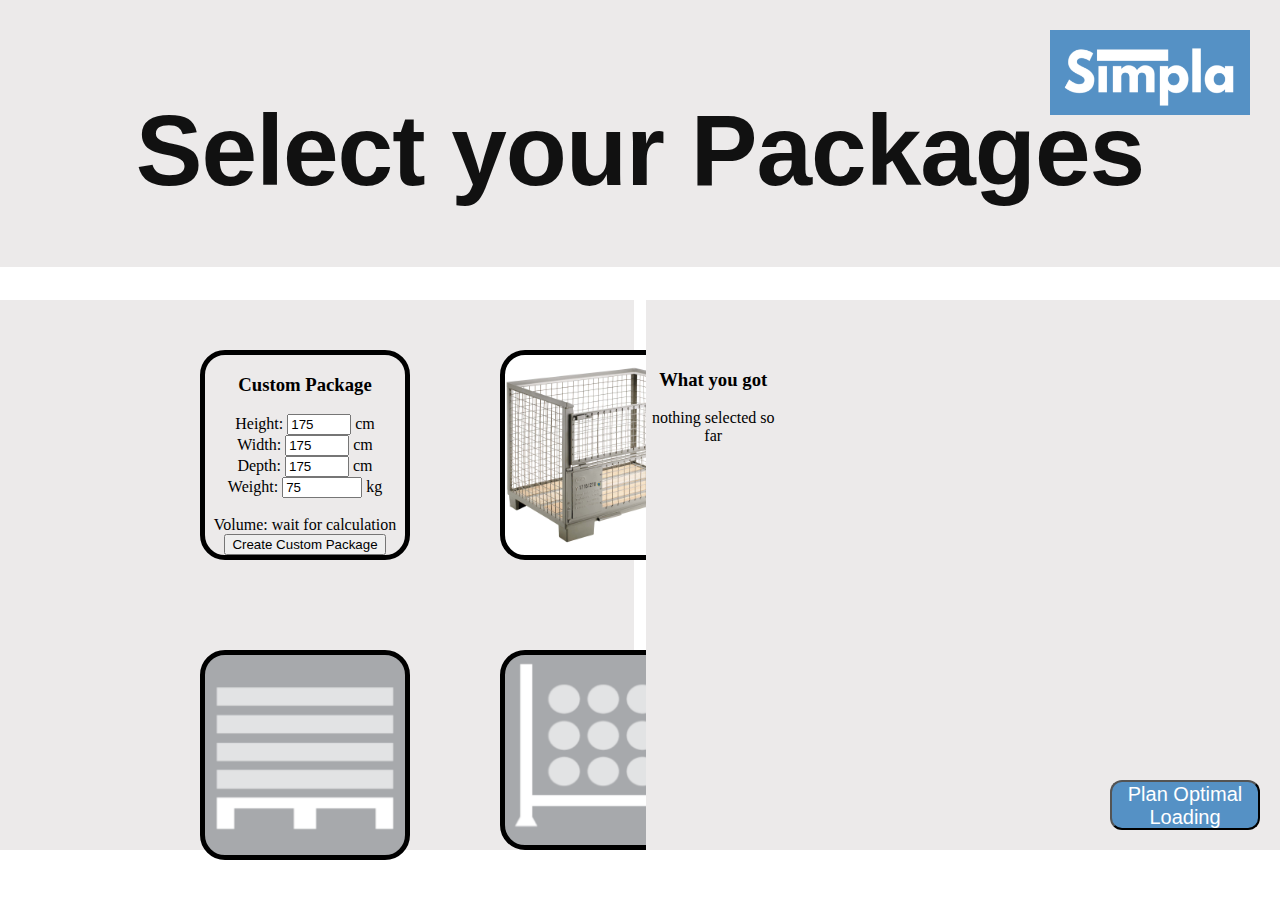
==== Select_Box.html @ 870b2471 "change_wording_to_packages" ====
<head>
    <title>SIMPLA</title>
    <meta charset="utf-8">
    <meta name="viewport" content="width=device-width, user-scalable=no, minimum-scale=1.0, maximum-scale=1.0">
    <link rel="stylesheet" href="CSS/Select_Box.css">
    
</head>
<div class="field1">
    <div>
        <img class="logo" src="/images/Simpla_logo.png" width=200 height=85 />
    </div>
    <div >
        <h1>
            Select your Packages
        </h1>
    </div>
</div>

<body>
    
    <div class="field2">
        <!-- 
        <div class= "box1">
            <a href=""></a><img class="item" src="images/eurogitterbox.jpg" />
        </div>      -->
        <div class= "box1">
            <form class= "form"> 
                <h3>
                    Custom Package
                </h3> 
                <label for="Height">Height: 
                <input id="Height" type="number" min="100" max="220" step="1" value="175">
                cm</label> <br> 
                <label for="Width">Width:
                <input id="Width" type="number" min="100" max="220" step="1" value="175">
                cm</label> <br> 
                <label for="Depth">Depth:
                <input id="Depth" type="number" min="100" max="220" step="1" value="175">
                cm</label> <br> 
                <label for="masse">Weight: 
                <input id="masse" type="number" min="30" max="225" step="0.1" value="75">
                kg</label> <br> <br>
                <label>Volume: 
                <output>wait for calculation</output>
                </label> <br>
                <button type="button" id="berechnen">Create Custom Package</button>
            </form>
            
        </div>

        <div class= "box2">
        </div>
        
        <div class= "box3">
        </div>
        
        <div> 
            <input type="button" class= "box4" id="Add4"/>
        </div>
    
    </div>

    <div class="field3">
        <label class="selected"> 
            <h3>What you got</h3>
            <output2>nothing selected so far</output2>

        </label>


        <div>
            <button class="GoBtn" id='Go'>
                Plan Optimal Loading</button>
        </div>
    </div>    
</body>

</html>
<script src="./Select_Box.js"></script>
---- CSS/Select_Box.css ----
body {
    /*margin: 0;
     background: rgba(85, 145, 197, 1); */
    /*background-color: #ccc;*/
    background-color: white;
}
h1 {
    
    color: #111; 
    font-family: 'Helvetica Neue', sans-serif; 
    font-size: 100px; 
    font-weight: bold; 
    letter-spacing: -1px; 
    line-height: 1; 
    text-align: center; 
    margin-top: 100;
    
}

.field1 {
    background-color: rgb(236, 234, 234) ;
    position: absolute;
    top: 0;
    right: 0;
    left: 0;
}

.field2 {
    width: 49.5%;
    height: calc(100% - 350px);
    background-color: rgb(236, 234, 234);
    position: absolute;
    top: 300;
    left: 0;
}

.field3 {
    width: 49.5%;
    height: calc(100% - 350px);
    background-color: rgb(236, 234, 234);
    position: absolute;
    top: 300;
    right: 0;
}

.logo {
    position:absolute;
    right: 0;
    top: 0;
    margin-right: 30;
    margin-top: 30;
}

.box1{
    width:200;
    height:200;
    border: 5px solid black ;
    border-radius: 25px;
    position:absolute;
    left: 200;
    top: 50;
}
.box2{
    width:200;
    height:200;
    border: 5px solid black ;
    border-radius: 25px;
    position: absolute;;
    left: 500;
    top: 50;
    background-image: url(/images/eurogitterbox.jpg);
    background-repeat: no-repeat;
    background-size: contain;
    
}
.box3{
    width:200;
    height:200;
    border: 5px solid black ;
    border-radius: 25px;
    position: absolute;;
    left: 200;
    top: 350;
    background-image: url(/images/Palette_icon.png);
    background-repeat: no-repeat;
    background-size: cover;
    position: absolute;
    background-position: center;
    
}
.box4{
    width:200;
    height:200;
    border: 5px solid black ;
    border-radius: 25px;
    position: absolute;;
    left: 500;
    top: 350;
    background-image: url(/images/Transport_Icon.png);
    background-repeat: no-repeat;
    background-size: cover;
    position: absolute;
    background-position: center;
    
}
.item {
    width:180;
    height: 180;
    margin-top: 10;
    margin-left: 10;
}

.GoBtn {
    background-color:rgba(85, 145, 197, 1);
    width: 150;
    height: 50;
    
    border-radius: 12px;
    text-align: center;
    font-size: 20;
    color: white;
    position:absolute;
    right: 20;
    bottom: 20;
}

.form {
    text-align: center;
    
}

.selected {
    position: absolute;
    top: 50;
    right: 500;
    text-align: center;
}
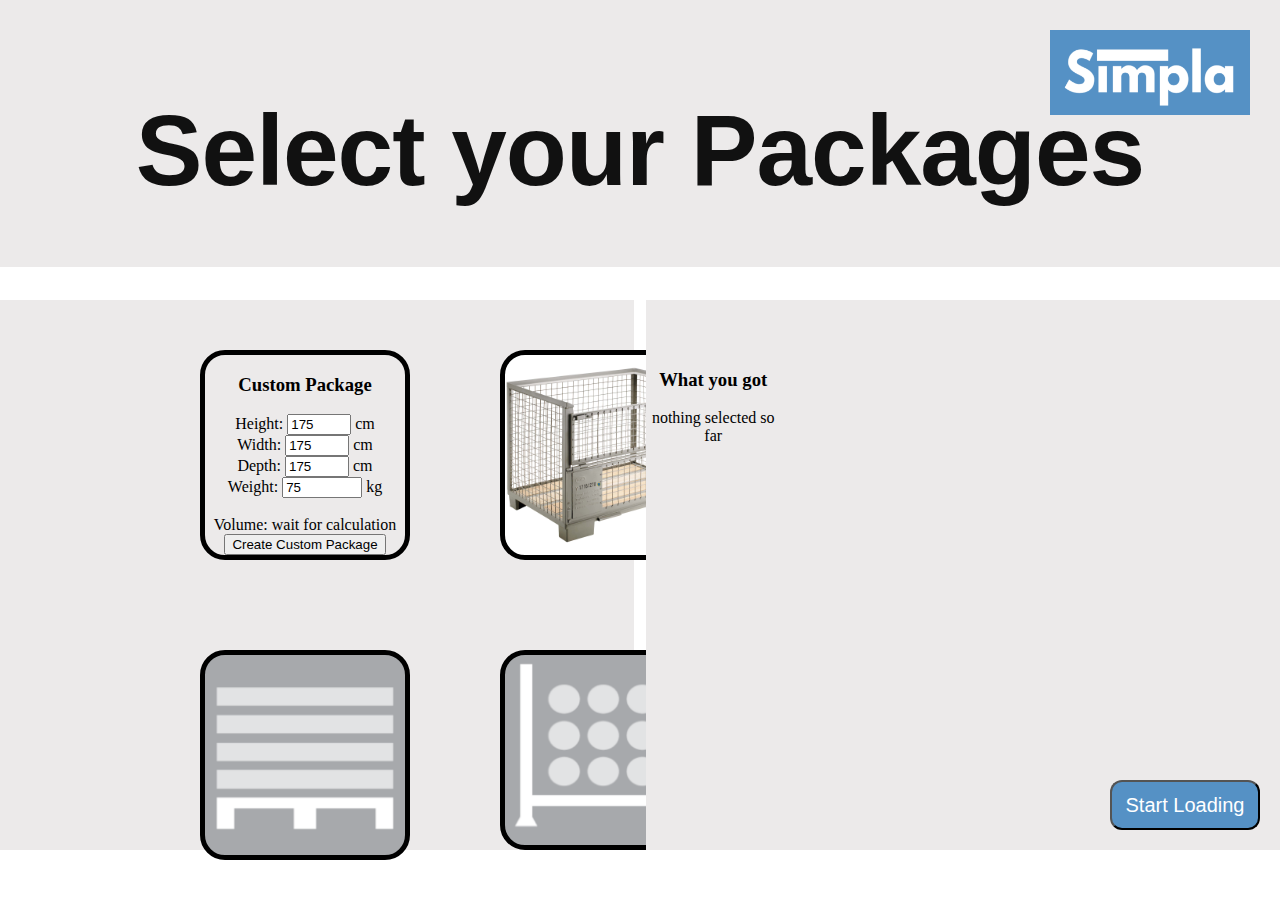
==== commit 8ed194bc: "added popup" ====
--- a/Select_Box.html
+++ b/Select_Box.html
@@ -70,7 +70,7 @@
 
         <div>
             <button class="GoBtn" id='Go'>
-                Plan Optimal Loading</button>
+                Start Loading</button>
         </div>
     </div>    
 </body>
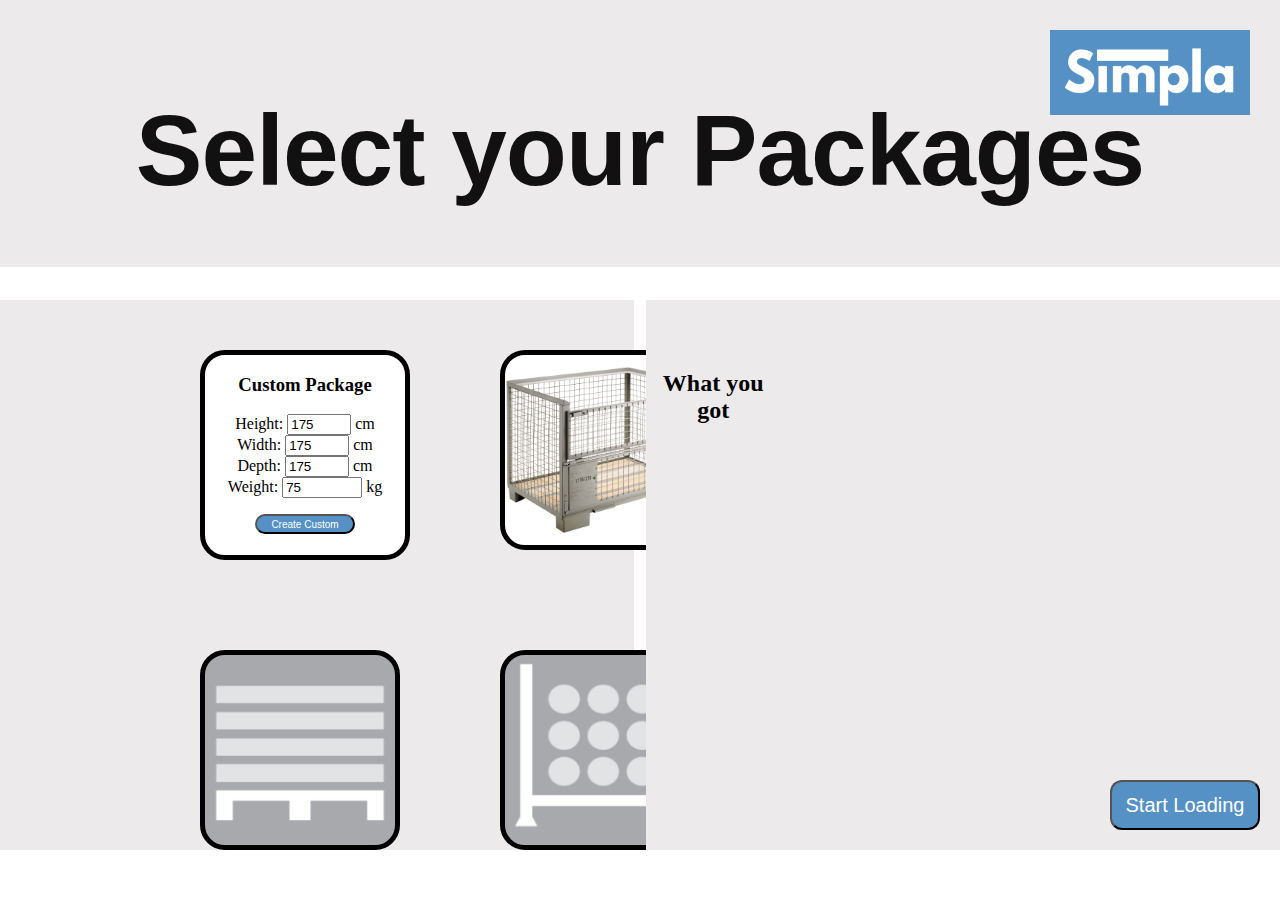
==== commit 0447d4ae: "Added List, mutliple changes" ====
--- a/Select_Box.html
+++ b/Select_Box.html
@@ -23,7 +23,7 @@
         <div class= "box1">
             <a href=""></a><img class="item" src="images/eurogitterbox.jpg" />
         </div>      -->
-        <div class= "box1">
+        <div class= "Custom_Box">
             <form class= "form"> 
                 <h3>
                     Custom Package
@@ -39,40 +39,45 @@
                 cm</label> <br> 
                 <label for="masse">Weight: 
                 <input id="masse" type="number" min="30" max="225" step="0.1" value="75">
-                kg</label> <br> <br>
+                kg</label> <!--<br> <br>
                 <label>Volume: 
                 <output>wait for calculation</output>
                 </label> <br>
-                <button type="button" id="berechnen">Create Custom Package</button>
+                <button type="button" id="berechnen">Create Custom Package</button>-->
             </form>
-            
+              
+            <input value= "Create Custom" name="Custom" type="button" class="Custom" id="AddCustom" />
+         
         </div>
 
-        <div class= "box2">
+        <div>
+            <input name="Gitterbox" type="button" class= "Gitterbox" id="AddGitterbox"/>
         </div>
         
-        <div class= "box3">
+        <div>
+            <input name="Palette" type="button" class= "Palette" id="AddPalette"/>
         </div>
         
         <div> 
-            <input type="button" class= "box4" id="Add4"/>
+            <input name="box4" type="button" class= "box4" id="Add4"/> 
+            
         </div>
     
     </div>
 
     <div class="field3">
         <label class="selected"> 
-            <h3>What you got</h3>
-            <output2>nothing selected so far</output2>
+            <h2>What you got</h2>
+            <ul id="List"></ul>
 
         </label>
-
 
         <div>
             <button class="GoBtn" id='Go'>
                 Start Loading</button>
         </div>
     </div>    
+    
 </body>
 
 </html>
--- a/CSS/Select_Box.css
+++ b/CSS/Select_Box.css
@@ -26,6 +26,8 @@
 }
 
 .field2 {
+    display: grid;
+    grid-template-columns: 2;
     width: 49.5%;
     height: calc(100% - 350px);
     background-color: rgb(236, 234, 234);
@@ -51,7 +53,7 @@
     margin-top: 30;
 }
 
-.box1{
+.Custom_Box{
     width:200;
     height:200;
     border: 5px solid black ;
@@ -59,8 +61,25 @@
     position:absolute;
     left: 200;
     top: 50;
+    background-color: white;
 }
-.box2{
+
+.Custom{
+    margin: auto;
+    position: relative;
+    bottom: 0;
+    left: 50;
+    background-color:rgba(85, 145, 197, 1);
+    width: 100;
+    height: 20;
+    
+    border-radius: 12px;
+    text-align: center;
+    font-size: 10;
+    color: white;
+    
+}
+.Gitterbox{
     width:200;
     height:200;
     border: 5px solid black ;
@@ -73,12 +92,13 @@
     background-size: contain;
     
 }
-.box3{
+.Palette{
+    
     width:200;
     height:200;
     border: 5px solid black ;
     border-radius: 25px;
-    position: absolute;;
+    position: relative;
     left: 200;
     top: 350;
     background-image: url(/images/Palette_icon.png);
@@ -89,11 +109,12 @@
     
 }
 .box4{
+    margin: auto;
     width:200;
     height:200;
     border: 5px solid black ;
     border-radius: 25px;
-    position: absolute;;
+    position: relative;
     left: 500;
     top: 350;
     background-image: url(/images/Transport_Icon.png);
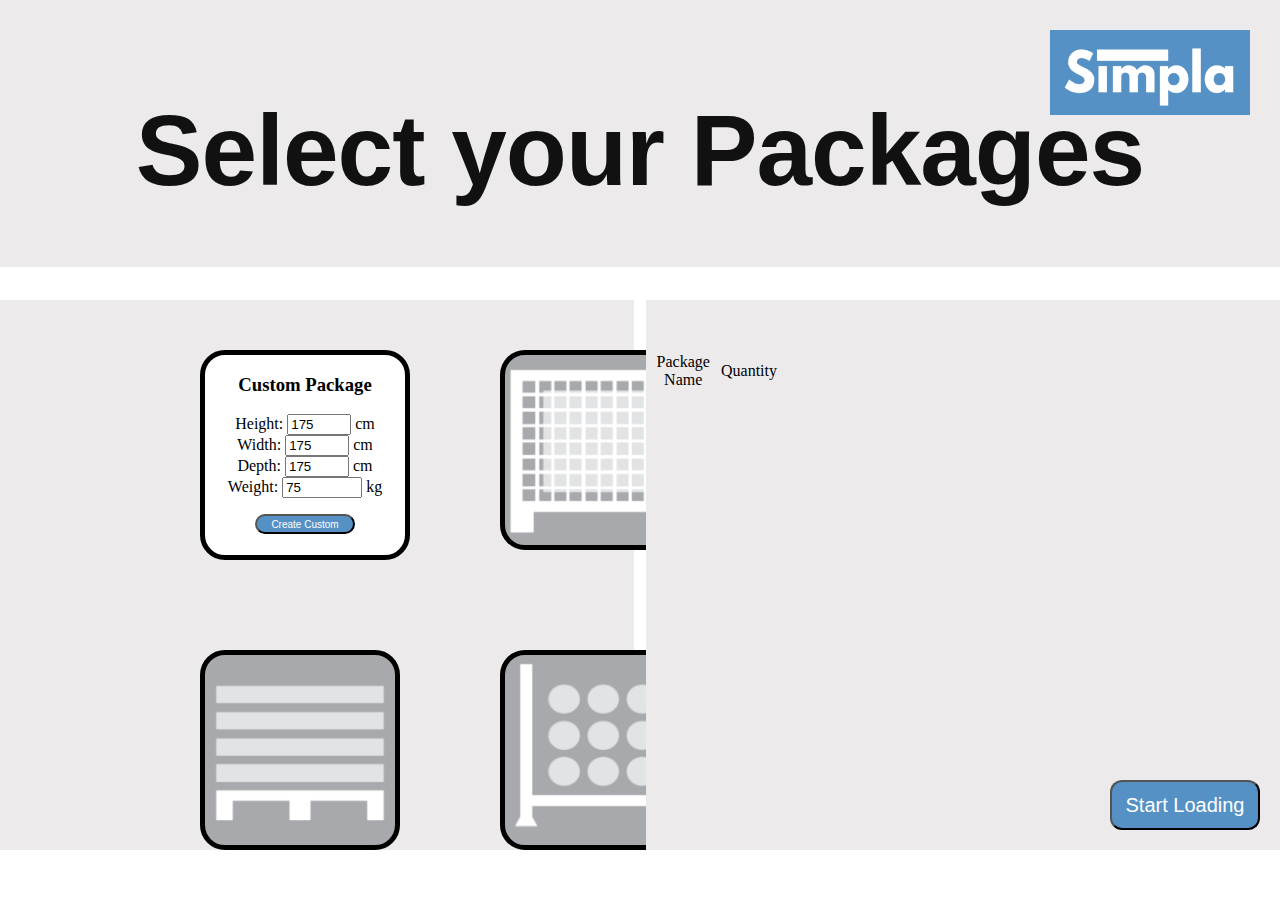
==== commit c82afca4: "package selector dynamic table" ====
--- a/Select_Box.html
+++ b/Select_Box.html
@@ -66,11 +66,20 @@
     </div>
 
     <div class="field3">
-        <label class="selected"> 
+        <!-- <label class="selected"> 
             <h2>What you got</h2>
             <ul id="List"></ul>
 
-        </label>
+        </label> -->
+
+        <table class="table_selected" id="table_selected">
+            <tr>
+              <td>Package Name</td>
+              <td>Quantity</td>
+            </tr>
+           
+          </table>
+          <br>
 
         <div>
             <button class="GoBtn" id='Go'>
--- a/CSS/Select_Box.css
+++ b/CSS/Select_Box.css
@@ -87,9 +87,11 @@
     position: absolute;;
     left: 500;
     top: 50;
-    background-image: url(/images/eurogitterbox.jpg);
+    background-image: url(/images/Gitterbox_icon.png);
     background-repeat: no-repeat;
-    background-size: contain;
+    background-size: cover;
+    position: absolute;
+    background-position:-19;
     
 }
 .Palette{
@@ -155,4 +157,11 @@
     top: 50;
     right: 500;
     text-align: center;
+}
+
+.table_selected{
+    position: absolute;
+    top: 50;
+    right: 500;
+    text-align: center;
 }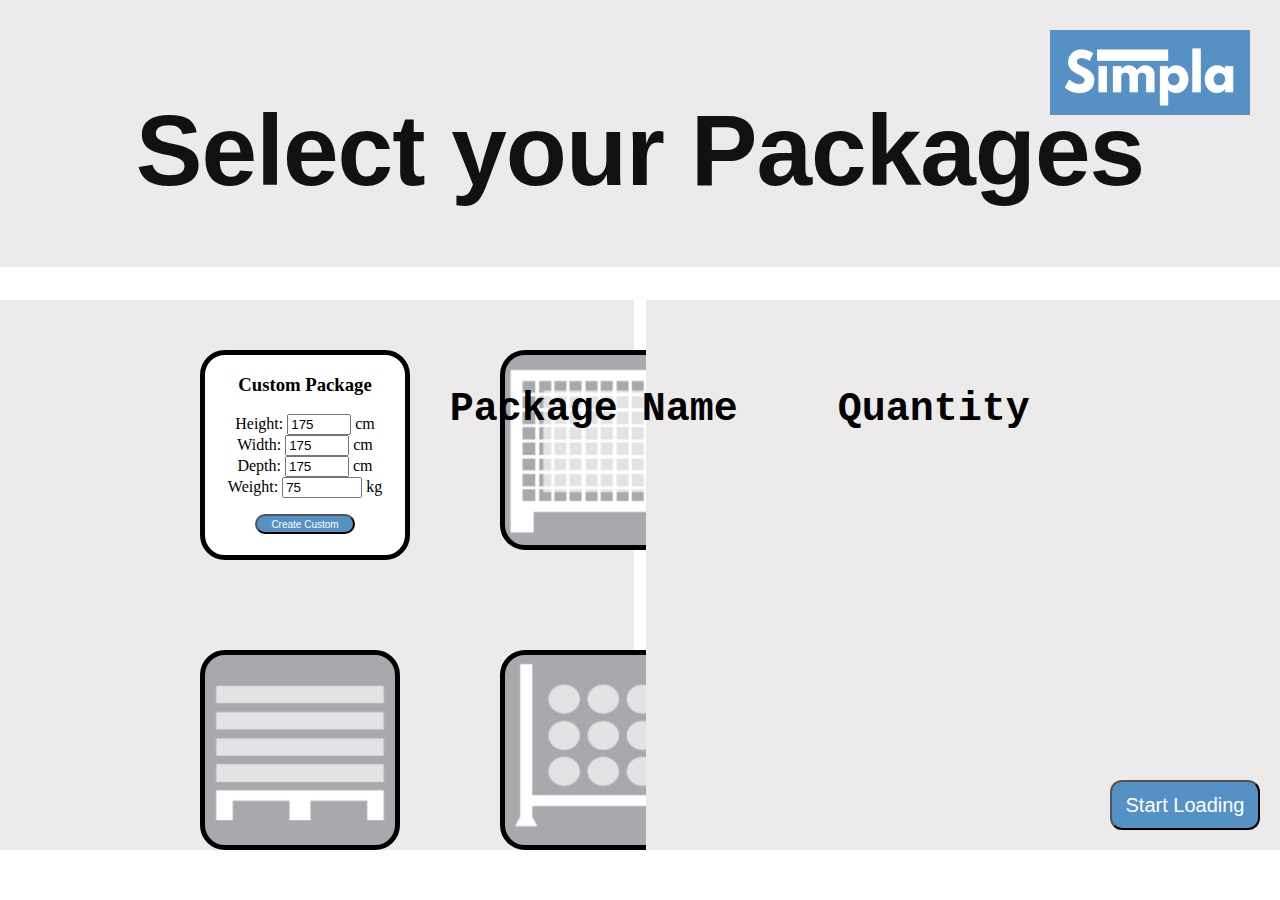
==== commit b660d298: "package selection table update" ====
--- a/Select_Box.html
+++ b/Select_Box.html
@@ -73,11 +73,16 @@
         </label> -->
 
         <table class="table_selected" id="table_selected">
-            <tr>
-              <td>Package Name</td>
-              <td>Quantity</td>
-            </tr>
-           
+            <thead>
+                <th>Package Name</th>
+                <th>Quantity</th>
+            </thead>
+            <tbody>
+                <tr>
+                    <td>&nbsp;</td>
+                    <td>&nbsp;</td>
+                </tr>
+            </tbody>
           </table>
           <br>
 
--- a/CSS/Select_Box.css
+++ b/CSS/Select_Box.css
@@ -23,6 +23,7 @@
     top: 0;
     right: 0;
     left: 0;
+    font-family: "Courier New", Courier, monospace;
 }
 
 .field2 {
@@ -161,7 +162,26 @@
 
 .table_selected{
     position: absolute;
+    width: 700;
     top: 50;
-    right: 500;
+    right: 200;
     text-align: center;
+    font-family: "Courier New", Courier, monospace;
+    height: auto;
+    border: 0px solid #AAAAAA;
+    padding: 6px 10px;
+    font-size: 40px;
+    font-weight: bold;
+    border-spacing: 0 30px;
+}
+
+.table_selected tbody td {
+    font-size: 30px;
+    font-weight: bold;
+    margin-top: 10px;
+    
+  }
+
+.table_selected thead {
+    border-bottom: 20px solid #444444;
 }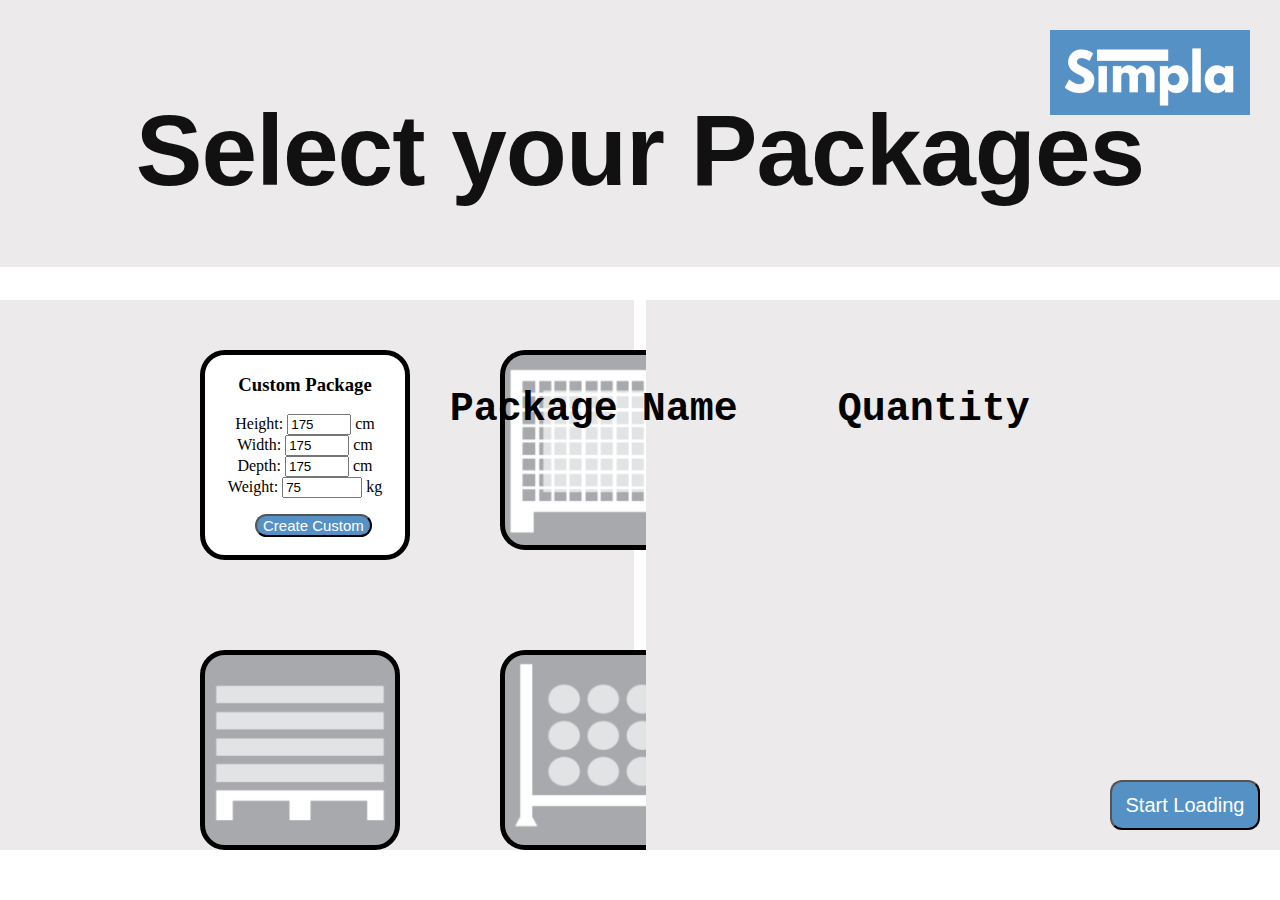
==== commit 3394bad2: "style update on hover" ====
--- a/Select_Box.html
+++ b/Select_Box.html
@@ -23,7 +23,7 @@
         <div class= "box1">
             <a href=""></a><img class="item" src="images/eurogitterbox.jpg" />
         </div>      -->
-        <div class= "Custom_Box">
+        <div class= "Custom_Box selectorBox">
             <form class= "form"> 
                 <h3>
                     Custom Package
@@ -51,15 +51,15 @@
         </div>
 
         <div>
-            <input name="Gitterbox" type="button" class= "Gitterbox" id="AddGitterbox"/>
+            <input name="Gitterbox" type="button" class= "Gitterbox selectorBox" id="AddGitterbox"/>
         </div>
         
         <div>
-            <input name="Palette" type="button" class= "Palette" id="AddPalette"/>
+            <input name="Palette" type="button" class= "Palette selectorBox" id="AddPalette"/>
         </div>
         
         <div> 
-            <input name="box4" type="button" class= "box4" id="Add4"/> 
+            <input name="box4" type="button" class= "box4 selectorBox" id="Add4"/> 
             
         </div>
     
--- a/CSS/Select_Box.css
+++ b/CSS/Select_Box.css
@@ -65,18 +65,32 @@
     background-color: white;
 }
 
+.selectorBox {
+    outline: 0;
+    outline-style:none;
+    outline-width:0;
+}
+
+.selectorBox:hover {
+    border-radius: 35px;
+    border: 10px solid rgba(85, 145, 197, 1);
+    width: 220;
+    height: 220;
+    transition: all 0.4s ease 0s;
+}
+
 .Custom{
     margin: auto;
     position: relative;
     bottom: 0;
     left: 50;
     background-color:rgba(85, 145, 197, 1);
-    width: 100;
-    height: 20;
+    width: auto;
+    height: auto;
     
     border-radius: 12px;
     text-align: center;
-    font-size: 10;
+    font-size: 15;
     color: white;
     
 }
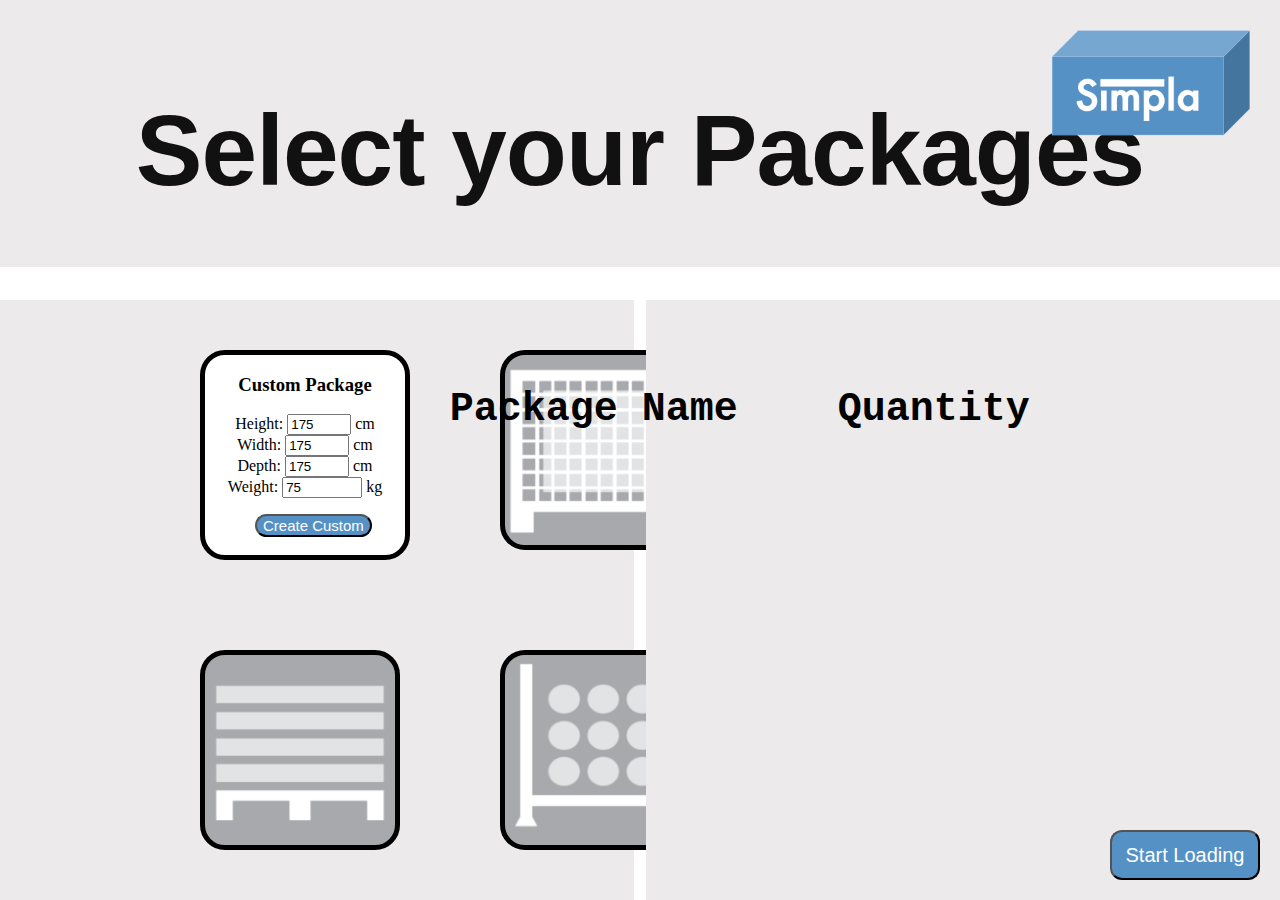
==== commit e3f29c2d: "logo + container selection update" ====
--- a/Select_Box.html
+++ b/Select_Box.html
@@ -7,7 +7,7 @@
 </head>
 <div class="field1">
     <div>
-        <img class="logo" src="/images/Simpla_logo.png" width=200 height=85 />
+        <img class="logo" src="./images/Logo.png" />
     </div>
     <div >
         <h1>
@@ -39,11 +39,7 @@
                 cm</label> <br> 
                 <label for="masse">Weight: 
                 <input id="masse" type="number" min="30" max="225" step="0.1" value="75">
-                kg</label> <!--<br> <br>
-                <label>Volume: 
-                <output>wait for calculation</output>
-                </label> <br>
-                <button type="button" id="berechnen">Create Custom Package</button>-->
+                kg</label> 
             </form>
               
             <input value= "Create Custom" name="Custom" type="button" class="Custom" id="AddCustom" />
--- a/CSS/Select_Box.css
+++ b/CSS/Select_Box.css
@@ -30,7 +30,7 @@
     display: grid;
     grid-template-columns: 2;
     width: 49.5%;
-    height: calc(100% - 350px);
+    height: calc(100% - 300px);
     background-color: rgb(236, 234, 234);
     position: absolute;
     top: 300;
@@ -39,7 +39,7 @@
 
 .field3 {
     width: 49.5%;
-    height: calc(100% - 350px);
+    height: calc(100% - 300px);
     background-color: rgb(236, 234, 234);
     position: absolute;
     top: 300;
@@ -52,6 +52,9 @@
     top: 0;
     margin-right: 30;
     margin-top: 30;
+    width: 200px;
+    height: auto;
+
 }
 
 .Custom_Box{
